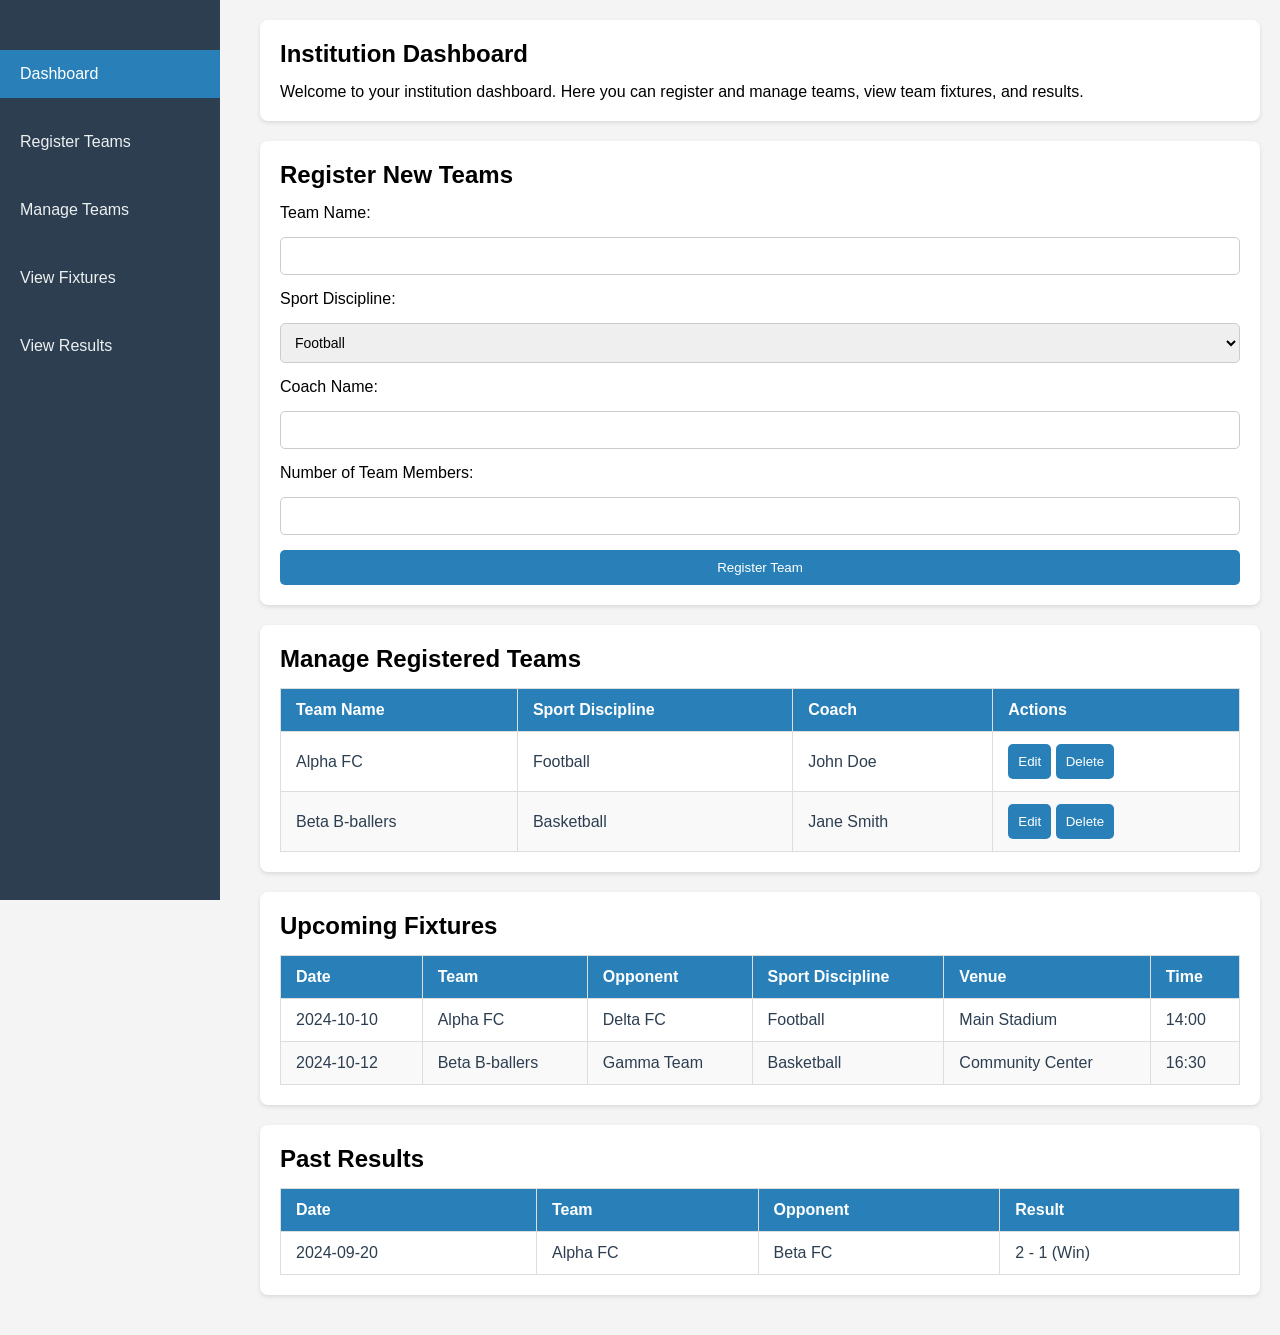
==== WEB DEVELOPMENT/institution_dashboard.html @ 4d62ee59 "Add files via upload THIS IS THE UPDATED DOCUMENT CONTAINING THE DASHBOARDS" ====
<!DOCTYPE html>
<html lang="en">
<head>
    <meta charset="UTF-8">
    <meta name="viewport" content="width=device-width, initial-scale=1.0">
    <title>Institution Dashboard - Teams & Fixtures</title>
    <link rel="stylesheet" href="institution_dashboard.css">
</head>
<body>

    <!-- Side Navigation Menu -->
    <nav class="side-nav">
        <ul>
            <li><a href="#dashboard" class="active">Dashboard</a></li>
            <li><a href="#register-teams">Register Teams</a></li>
            <li><a href="#manage-teams">Manage Teams</a></li>
            <li><a href="#fixtures">View Fixtures</a></li>
            <li><a href="#results">View Results</a></li>
        </ul>
    </nav>

    <!-- Main Content -->
    <div class="main-content">
        <!-- Dashboard Section -->
        <section id="dashboard">
            <h2>Institution Dashboard</h2>
            <p>Welcome to your institution dashboard. Here you can register and manage teams, view team fixtures, and results.</p>
        </section>

        <!-- Register Teams Section -->
        <section id="register-teams">
            <h2>Register New Teams</h2>
            <form action="/register-team" method="POST">
                <label for="team-name">Team Name:</label>
                <input type="text" id="team-name" name="team_name" required>

                <label for="sport">Sport Discipline:</label>
                <select id="sport" name="sport" required>
                    <option value="football">Football</option>
                    <option value="basketball">Basketball</option>
                    <option value="volleyball">Volleyball</option>
                    <option value="athletics">Athletics</option>
                    <!-- Add more disciplines as needed -->
                </select>

                <label for="coach">Coach Name:</label>
                <input type="text" id="coach" name="coach" required>

                <label for="members">Number of Team Members:</label>
                <input type="number" id="members" name="members" min="1" required>

                <button type="submit">Register Team</button>
            </form>
        </section>

        <!-- Manage Teams Section -->
        <section id="manage-teams">
            <h2>Manage Registered Teams</h2>
            <table>
                <thead>
                    <tr>
                        <th>Team Name</th>
                        <th>Sport Discipline</th>
                        <th>Coach</th>
                        <th>Actions</th>
                    </tr>
                </thead>
                <tbody>
                    <tr>
                        <td>Alpha FC</td>
                        <td>Football</td>
                        <td>John Doe</td>
                        <td>
                            <button>Edit</button>
                            <button>Delete</button>
                        </td>
                    </tr>
                    <tr>
                        <td>Beta B-ballers</td>
                        <td>Basketball</td>
                        <td>Jane Smith</td>
                        <td>
                            <button>Edit</button>
                            <button>Delete</button>
                        </td>
                    </tr>
                    <!-- More rows for teams -->
                </tbody>
            </table>
        </section>

        <!-- Fixtures Section (with Sport Discipline) -->
        <section id="fixtures">
            <h2>Upcoming Fixtures</h2>
            <table>
                <thead>
                    <tr>
                        <th>Date</th>
                        <th>Team</th>
                        <th>Opponent</th>
                        <th>Sport Discipline</th> <!-- New Column -->
                        <th>Venue</th>
                        <th>Time</th>
                    </tr>
                </thead>
                <tbody>
                    <tr>
                        <td>2024-10-10</td>
                        <td>Alpha FC</td>
                        <td>Delta FC</td>
                        <td>Football</td> <!-- New Column Data -->
                        <td>Main Stadium</td>
                        <td>14:00</td>
                    </tr>
                    <tr>
                        <td>2024-10-12</td>
                        <td>Beta B-ballers</td>
                        <td>Gamma Team</td>
                        <td>Basketball</td> <!-- New Column Data -->
                        <td>Community Center</td>
                        <td>16:30</td>
                    </tr>
                    <!-- More rows for fixtures -->
                </tbody>
            </table>
        </section>

        <!-- Results Section -->
        <section id="results">
            <h2>Past Results</h2>
            <table>
                <thead>
                    <tr>
                        <th>Date</th>
                        <th>Team</th>
                        <th>Opponent</th>
                        <th>Result</th>
                    </tr>
                </thead>
                <tbody>
                    <tr>
                        <td>2024-09-20</td>
                        <td>Alpha FC</td>
                        <td>Beta FC</td>
                        <td>2 - 1 (Win)</td>
                    </tr>
                    <!-- More rows for results -->
                </tbody>
            </table>
        </section>
    </div>

</body>
</html>
---- WEB DEVELOPMENT/institution_dashboard.css ----
/* Reset and General Styling */
* {
    margin: 0;
    padding: 0;
    box-sizing: border-box;
}

body {
    font-family: 'Arial', sans-serif;
    background-color: #f4f4f4;
    display: flex;
    min-height: 100vh;
}

/* Side Navigation Menu */
.side-nav {
    width: 220px;
    background-color: #2c3e50;
    position: fixed;
    top: 0;
    left: 0;
    height: 100%;
    padding-top: 30px;
}

.side-nav ul {
    list-style: none;
    padding-left: 0;
}

.side-nav ul li {
    margin: 20px 0;
}

.side-nav ul li a {
    color: #ecf0f1;
    text-decoration: none;
    padding: 15px 20px;
    display: block;
    font-size: 16px;
    transition: background 0.3s ease;
}

.side-nav ul li a:hover,
.side-nav ul li a.active {
    background-color: #2980b9;
    color: white;
}

/* Hover effect for navigation */
.side-nav ul li a:hover {
    background-color: #34495e;
}

/* Main Content Styling */
.main-content {
    margin-left: 240px;
    padding: 20px;
    width: calc(100% - 240px);
}

/* Section Styling */
section {
    background-color: white;
    padding: 20px;
    margin-bottom: 20px;
    border-radius: 8px;
    box-shadow: 0 2px 4px rgba(0, 0, 0, 0.1);
}

section h2 {
    font-size: 24px;
    margin-bottom: 15px;
}

/* Form Styling */
form {
    display: flex;
    flex-direction: column;
    gap: 15px;
}

label {
    font-size: 16px;
}

input[type="text"],
input[type="number"],
select {
    padding: 10px;
    font-size: 14px;
    width: 100%;
    border: 1px solid #ccc;
    border-radius: 5px;
}

button {
    padding: 10px;
    background-color: #2980b9;
    color: white;
    border: none;
    border-radius: 5px;
    cursor: pointer;
    transition: background 0.3s ease, transform 0.2s ease;
}

/* Button Hover Effect */
button:hover {
    background-color: #216694;
    transform: scale(1.05); /* Slight scaling on hover */
}

/* Table Styling */
table {
    width: 100%;
    border-collapse: collapse;
    margin-top: 15px;
}

table th, table td {
    padding: 12px 15px;
    border: 1px solid #ddd;
    text-align: left;
}

table th {
    background-color: #2980b9;
    color: white;
}

table tr:nth-child(even) {
    background-color: #f9f9f9;
}

/* Hover Effect for Table Rows */
table tr:hover {
    background-color: #f1f1f1;
    cursor: pointer;
}

/* Hover effect on specific table cells */
table td:hover {
    background-color: #eaf2f8;
    transition: background 0.3s ease;
    cursor: default;
}

table td {
    color: #2c3e50;
}

/* Responsive Design */
@media only screen and (max-width: 768px) {
    .side-nav {
        width: 100%;
        height: auto;
        position: relative;
    }

    .side-nav ul li {
        display: inline;
    }

    .main-content {
        margin-left: 0;
        width: 100%;
    }
}
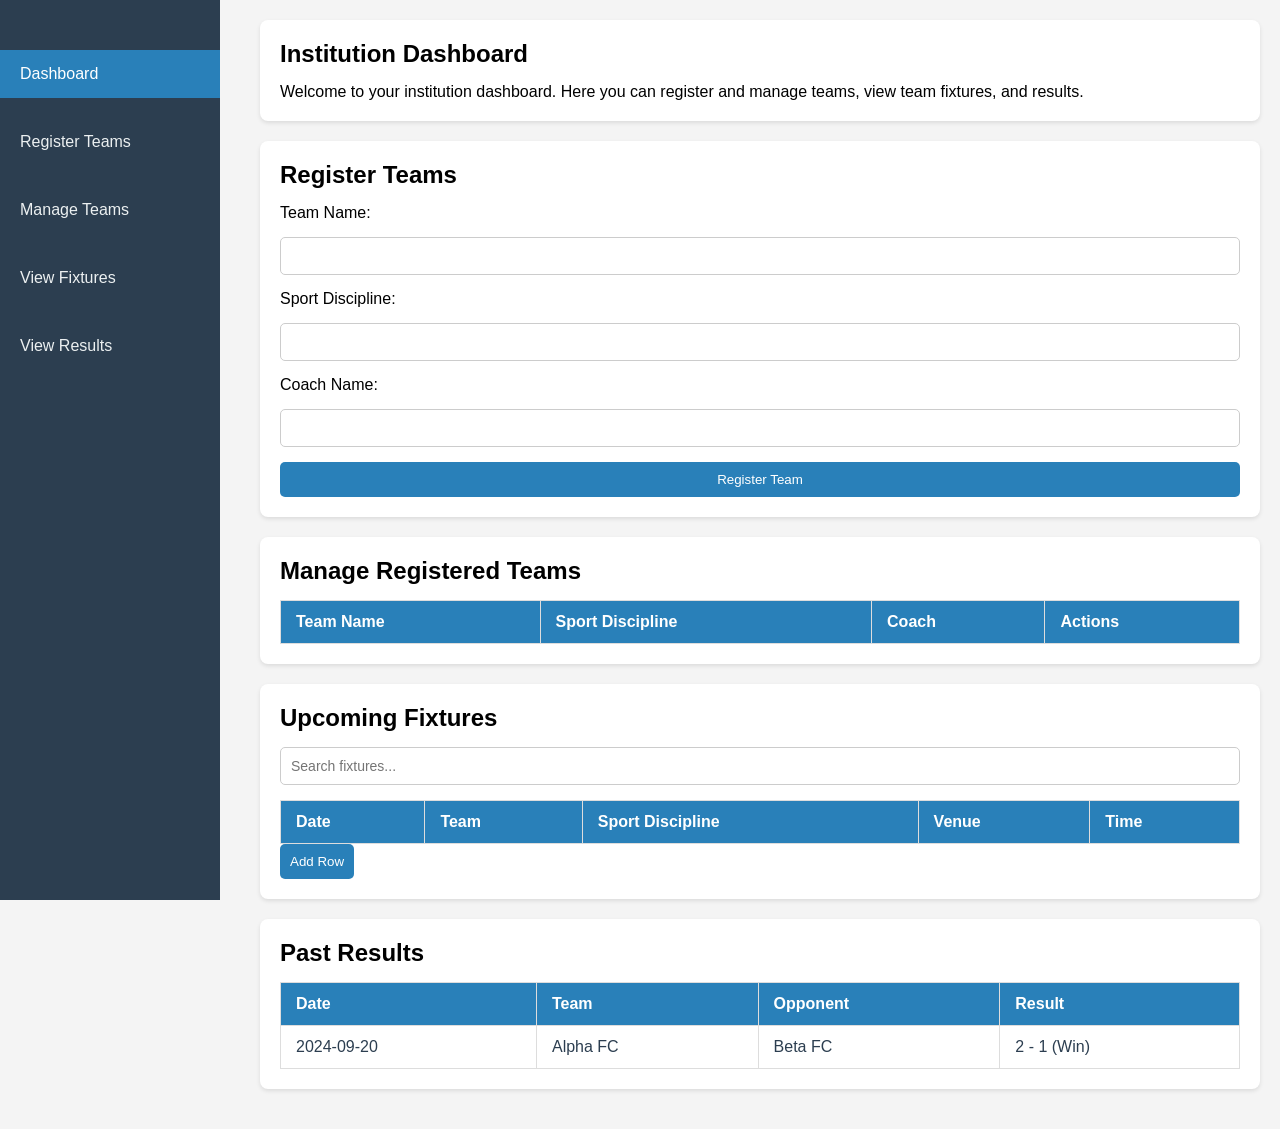
==== commit f9448d00: "Add files via upload" ====
--- a/WEB DEVELOPMENT/institution_dashboard.html
+++ b/WEB DEVELOPMENT/institution_dashboard.html
@@ -1,154 +1,115 @@
-<!DOCTYPE html>
-<html lang="en">
-<head>
-    <meta charset="UTF-8">
-    <meta name="viewport" content="width=device-width, initial-scale=1.0">
-    <title>Institution Dashboard - Teams & Fixtures</title>
-    <link rel="stylesheet" href="institution_dashboard.css">
-</head>
-<body>
-
-    <!-- Side Navigation Menu -->
-    <nav class="side-nav">
-        <ul>
-            <li><a href="#dashboard" class="active">Dashboard</a></li>
-            <li><a href="#register-teams">Register Teams</a></li>
-            <li><a href="#manage-teams">Manage Teams</a></li>
-            <li><a href="#fixtures">View Fixtures</a></li>
-            <li><a href="#results">View Results</a></li>
-        </ul>
-    </nav>
-
-    <!-- Main Content -->
-    <div class="main-content">
-        <!-- Dashboard Section -->
-        <section id="dashboard">
-            <h2>Institution Dashboard</h2>
-            <p>Welcome to your institution dashboard. Here you can register and manage teams, view team fixtures, and results.</p>
-        </section>
-
-        <!-- Register Teams Section -->
-        <section id="register-teams">
-            <h2>Register New Teams</h2>
-            <form action="/register-team" method="POST">
-                <label for="team-name">Team Name:</label>
-                <input type="text" id="team-name" name="team_name" required>
-
-                <label for="sport">Sport Discipline:</label>
-                <select id="sport" name="sport" required>
-                    <option value="football">Football</option>
-                    <option value="basketball">Basketball</option>
-                    <option value="volleyball">Volleyball</option>
-                    <option value="athletics">Athletics</option>
-                    <!-- Add more disciplines as needed -->
-                </select>
-
-                <label for="coach">Coach Name:</label>
-                <input type="text" id="coach" name="coach" required>
-
-                <label for="members">Number of Team Members:</label>
-                <input type="number" id="members" name="members" min="1" required>
-
-                <button type="submit">Register Team</button>
-            </form>
-        </section>
-
-        <!-- Manage Teams Section -->
-        <section id="manage-teams">
-            <h2>Manage Registered Teams</h2>
-            <table>
-                <thead>
-                    <tr>
-                        <th>Team Name</th>
-                        <th>Sport Discipline</th>
-                        <th>Coach</th>
-                        <th>Actions</th>
-                    </tr>
-                </thead>
-                <tbody>
-                    <tr>
-                        <td>Alpha FC</td>
-                        <td>Football</td>
-                        <td>John Doe</td>
-                        <td>
-                            <button>Edit</button>
-                            <button>Delete</button>
-                        </td>
-                    </tr>
-                    <tr>
-                        <td>Beta B-ballers</td>
-                        <td>Basketball</td>
-                        <td>Jane Smith</td>
-                        <td>
-                            <button>Edit</button>
-                            <button>Delete</button>
-                        </td>
-                    </tr>
-                    <!-- More rows for teams -->
-                </tbody>
-            </table>
-        </section>
-
-        <!-- Fixtures Section (with Sport Discipline) -->
-        <section id="fixtures">
-            <h2>Upcoming Fixtures</h2>
-            <table>
-                <thead>
-                    <tr>
-                        <th>Date</th>
-                        <th>Team</th>
-                        <th>Opponent</th>
-                        <th>Sport Discipline</th> <!-- New Column -->
-                        <th>Venue</th>
-                        <th>Time</th>
-                    </tr>
-                </thead>
-                <tbody>
-                    <tr>
-                        <td>2024-10-10</td>
-                        <td>Alpha FC</td>
-                        <td>Delta FC</td>
-                        <td>Football</td> <!-- New Column Data -->
-                        <td>Main Stadium</td>
-                        <td>14:00</td>
-                    </tr>
-                    <tr>
-                        <td>2024-10-12</td>
-                        <td>Beta B-ballers</td>
-                        <td>Gamma Team</td>
-                        <td>Basketball</td> <!-- New Column Data -->
-                        <td>Community Center</td>
-                        <td>16:30</td>
-                    </tr>
-                    <!-- More rows for fixtures -->
-                </tbody>
-            </table>
-        </section>
-
-        <!-- Results Section -->
-        <section id="results">
-            <h2>Past Results</h2>
-            <table>
-                <thead>
-                    <tr>
-                        <th>Date</th>
-                        <th>Team</th>
-                        <th>Opponent</th>
-                        <th>Result</th>
-                    </tr>
-                </thead>
-                <tbody>
-                    <tr>
-                        <td>2024-09-20</td>
-                        <td>Alpha FC</td>
-                        <td>Beta FC</td>
-                        <td>2 - 1 (Win)</td>
-                    </tr>
-                    <!-- More rows for results -->
-                </tbody>
-            </table>
-        </section>
-    </div>
-
-</body>
-</html>
+<!DOCTYPE html>
+<html lang="en">
+<head>
+    <meta charset="UTF-8">
+    <meta name="viewport" content="width=device-width, initial-scale=1.0">
+    <title>Institution Dashboard</title>
+    <link rel="stylesheet" href="institution_dashboard.css">
+    <style>
+        .highlight { background-color: #f0f0f0; }
+    </style>
+</head>
+<body>
+
+    <!-- Side Navigation Menu -->
+    <nav class="side-nav">
+        <ul>
+            <li><a href="#dashboard" class="active">Dashboard</a></li>
+            <li><a href="#register-teams">Register Teams</a></li>
+            <li><a href="#manage-teams">Manage Teams</a></li>
+            <li><a href="#fixtures">View Fixtures</a></li>
+            <li><a href="#results">View Results</a></li>
+        </ul>
+    </nav>
+
+    <!-- Main Content -->
+    <div class="main-content">
+        <!-- Dashboard Section -->
+        <section id="dashboard">
+            <h2>Institution Dashboard</h2>
+            <p>Welcome to your institution dashboard. Here you can register and manage teams, view team fixtures, and results.</p>
+        </section>
+
+        <!-- Register Teams Section -->
+        <section id="register-teams">
+            <h2>Register Teams</h2>
+            <form id="registerTeamForm">
+                <label for="teamName">Team Name:</label>
+                <input type="text" id="teamName" name="teamName" required>
+                <label for="sportDiscipline">Sport Discipline:</label>
+
+                <input type="text" id="sportDiscipline" name="sportDiscipline" required>
+                <label for="coachName">Coach Name:</label>
+                <input type="text" id="coachName" name="coachName" required>
+                <button type="submit">Register Team</button>
+            </form>
+        </section>
+
+        <!-- Manage Teams Section -->
+        <section id="manage-teams">
+            <h2>Manage Registered Teams</h2>
+            <table id="teamsTable">
+                <thead>
+                    <tr>
+                        <th>Team Name</th>
+                        <th>Sport Discipline</th>
+                        <th>Coach</th>
+                        <th>Actions</th>
+                    </tr>
+                </thead>
+                <tbody>
+                    <!-- More rows for teams -->
+                </tbody>
+            </table>
+        </section>
+
+        <!-- Fixtures Section (with Sport Discipline) -->
+        <section id="fixtures">
+            <h2>Upcoming Fixtures</h2>
+            <input type="text" id="searchInput" placeholder="Search fixtures...">
+            <table id="fixturesTable">
+                <thead>
+                    <tr>
+                        <th onclick="sortTable(0)">Date</th>
+                        <th onclick="sortTable(1)">Team</th>
+                        <th onclick="sortTable(2)">Sport Discipline</th>
+                        <th onclick="sortTable(3)">Venue</th>
+                        <th onclick="sortTable(4)">Time</th>
+                    </tr>
+                </thead>
+                <tbody>
+                    
+                    <!-- More rows for fixtures -->
+                </tbody>
+            </table>
+            <button id="addRowButton">Add Row</button>
+        </section>
+
+        <!-- Results Section -->
+        <section id="results">
+            <h2>Past Results</h2>
+            <table>
+                <thead>
+                    <tr>
+                        <th>Date</th>
+                        <th>Team</th>
+                        <th>Opponent</th>
+                        <th>Result</th>
+                    </tr>
+                </thead>
+                <tbody>
+                    <tr>
+                        <td>2024-09-20</td>
+                        <td>Alpha FC</td>
+                        <td>Beta FC</td>
+                        <td>2 - 1 (Win)</td>
+                    </tr>
+                    <!-- More rows for results -->
+                </tbody>
+            </table>
+        </section>
+    </div>
+
+    <script src="institution.js"></script>
+</body>
+</html>
--- a/WEB DEVELOPMENT/institution_dashboard.css
+++ b/WEB DEVELOPMENT/institution_dashboard.css
@@ -1,168 +1,168 @@
-/* Reset and General Styling */
-* {
-    margin: 0;
-    padding: 0;
-    box-sizing: border-box;
-}
-
-body {
-    font-family: 'Arial', sans-serif;
-    background-color: #f4f4f4;
-    display: flex;
-    min-height: 100vh;
-}
-
-/* Side Navigation Menu */
-.side-nav {
-    width: 220px;
-    background-color: #2c3e50;
-    position: fixed;
-    top: 0;
-    left: 0;
-    height: 100%;
-    padding-top: 30px;
-}
-
-.side-nav ul {
-    list-style: none;
-    padding-left: 0;
-}
-
-.side-nav ul li {
-    margin: 20px 0;
-}
-
-.side-nav ul li a {
-    color: #ecf0f1;
-    text-decoration: none;
-    padding: 15px 20px;
-    display: block;
-    font-size: 16px;
-    transition: background 0.3s ease;
-}
-
-.side-nav ul li a:hover,
-.side-nav ul li a.active {
-    background-color: #2980b9;
-    color: white;
-}
-
-/* Hover effect for navigation */
-.side-nav ul li a:hover {
-    background-color: #34495e;
-}
-
-/* Main Content Styling */
-.main-content {
-    margin-left: 240px;
-    padding: 20px;
-    width: calc(100% - 240px);
-}
-
-/* Section Styling */
-section {
-    background-color: white;
-    padding: 20px;
-    margin-bottom: 20px;
-    border-radius: 8px;
-    box-shadow: 0 2px 4px rgba(0, 0, 0, 0.1);
-}
-
-section h2 {
-    font-size: 24px;
-    margin-bottom: 15px;
-}
-
-/* Form Styling */
-form {
-    display: flex;
-    flex-direction: column;
-    gap: 15px;
-}
-
-label {
-    font-size: 16px;
-}
-
-input[type="text"],
-input[type="number"],
-select {
-    padding: 10px;
-    font-size: 14px;
-    width: 100%;
-    border: 1px solid #ccc;
-    border-radius: 5px;
-}
-
-button {
-    padding: 10px;
-    background-color: #2980b9;
-    color: white;
-    border: none;
-    border-radius: 5px;
-    cursor: pointer;
-    transition: background 0.3s ease, transform 0.2s ease;
-}
-
-/* Button Hover Effect */
-button:hover {
-    background-color: #216694;
-    transform: scale(1.05); /* Slight scaling on hover */
-}
-
-/* Table Styling */
-table {
-    width: 100%;
-    border-collapse: collapse;
-    margin-top: 15px;
-}
-
-table th, table td {
-    padding: 12px 15px;
-    border: 1px solid #ddd;
-    text-align: left;
-}
-
-table th {
-    background-color: #2980b9;
-    color: white;
-}
-
-table tr:nth-child(even) {
-    background-color: #f9f9f9;
-}
-
-/* Hover Effect for Table Rows */
-table tr:hover {
-    background-color: #f1f1f1;
-    cursor: pointer;
-}
-
-/* Hover effect on specific table cells */
-table td:hover {
-    background-color: #eaf2f8;
-    transition: background 0.3s ease;
-    cursor: default;
-}
-
-table td {
-    color: #2c3e50;
-}
-
-/* Responsive Design */
-@media only screen and (max-width: 768px) {
-    .side-nav {
-        width: 100%;
-        height: auto;
-        position: relative;
-    }
-
-    .side-nav ul li {
-        display: inline;
-    }
-
-    .main-content {
-        margin-left: 0;
-        width: 100%;
-    }
-}
+/* Reset and General Styling */
+* {
+    margin: 0;
+    padding: 0;
+    box-sizing: border-box;
+}
+
+body {
+    font-family: 'Arial', sans-serif;
+    background-color: #f4f4f4;
+    display: flex;
+    min-height: 100vh;
+}
+
+/* Side Navigation Menu */
+.side-nav {
+    width: 220px;
+    background-color: #2c3e50;
+    position: fixed;
+    top: 0;
+    left: 0;
+    height: 100%;
+    padding-top: 30px;
+}
+
+.side-nav ul {
+    list-style: none;
+    padding-left: 0;
+}
+
+.side-nav ul li {
+    margin: 20px 0;
+}
+
+.side-nav ul li a {
+    color: #ecf0f1;
+    text-decoration: none;
+    padding: 15px 20px;
+    display: block;
+    font-size: 16px;
+    transition: background 0.3s ease;
+}
+
+.side-nav ul li a:hover,
+.side-nav ul li a.active {
+    background-color: #2980b9;
+    color: white;
+}
+
+/* Hover effect for navigation */
+.side-nav ul li a:hover {
+    background-color: #34495e;
+}
+
+/* Main Content Styling */
+.main-content {
+    margin-left: 240px;
+    padding: 20px;
+    width: calc(100% - 240px);
+}
+
+/* Section Styling */
+section {
+    background-color: white;
+    padding: 20px;
+    margin-bottom: 20px;
+    border-radius: 8px;
+    box-shadow: 0 2px 4px rgba(0, 0, 0, 0.1);
+}
+
+section h2 {
+    font-size: 24px;
+    margin-bottom: 15px;
+}
+
+/* Form Styling */
+form {
+    display: flex;
+    flex-direction: column;
+    gap: 15px;
+}
+
+label {
+    font-size: 16px;
+}
+
+input[type="text"],
+input[type="number"],
+select {
+    padding: 10px;
+    font-size: 14px;
+    width: 100%;
+    border: 1px solid #ccc;
+    border-radius: 5px;
+}
+
+button {
+    padding: 10px;
+    background-color: #2980b9;
+    color: white;
+    border: none;
+    border-radius: 5px;
+    cursor: pointer;
+    transition: background 0.3s ease, transform 0.2s ease;
+}
+
+/* Button Hover Effect */
+button:hover {
+    background-color: #216694;
+    transform: scale(1.05); /* Slight scaling on hover */
+}
+
+/* Table Styling */
+table {
+    width: 100%;
+    border-collapse: collapse;
+    margin-top: 15px;
+}
+
+table th, table td {
+    padding: 12px 15px;
+    border: 1px solid #ddd;
+    text-align: left;
+}
+
+table th {
+    background-color: #2980b9;
+    color: white;
+}
+
+table tr:nth-child(even) {
+    background-color: #f9f9f9;
+}
+
+/* Hover Effect for Table Rows */
+table tr:hover {
+    background-color: #f1f1f1;
+    cursor: pointer;
+}
+
+/* Hover effect on specific table cells */
+table td:hover {
+    background-color: #eaf2f8;
+    transition: background 0.3s ease;
+    cursor: default;
+}
+
+table td {
+    color: #2c3e50;
+}
+
+/* Responsive Design */
+@media only screen and (max-width: 768px) {
+    .side-nav {
+        width: 100%;
+        height: auto;
+        position: relative;
+    }
+
+    .side-nav ul li {
+        display: inline;
+    }
+
+    .main-content {
+        margin-left: 0;
+        width: 100%;
+    }
+}
